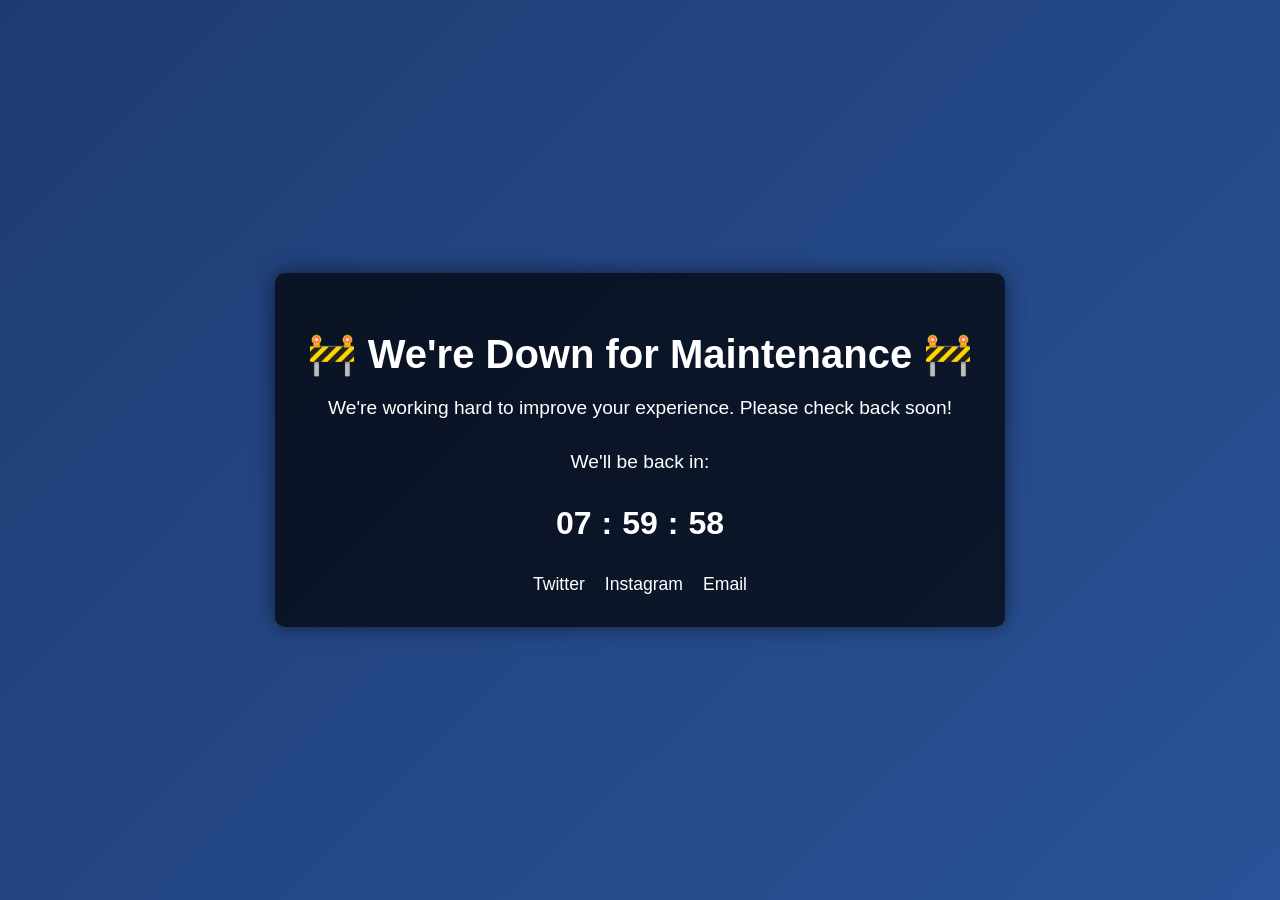
==== maintenance/maintenance.html @ 696cbddd "maintenance message" ====
<!DOCTYPE html>
<html lang="en">
<head>
  <meta charset="UTF-8">
  <meta name="viewport" content="width=device-width, initial-scale=1.0">
  <title>Maintenance Mode</title>
  <link rel="stylesheet" href="styles.css">
</head>
<body>
  <div class="maintenance-container">
    <h1>🚧 We're Down for Maintenance 🚧</h1>
    <p>We're working hard to improve your experience. Please check back soon!</p>
    <div class="countdown">
      <p>We'll be back in:</p>
      <div id="timer">
        <span id="hours">00</span>:
        <span id="minutes">00</span>:
        <span id="seconds">00</span>
      </div>
    </div>
    <div class="social-links">
      <a href="#" target="_blank">Twitter</a>
      <a href="#" target="_blank">Instagram</a>
      <a href="#" target="_blank">Email</a>
    </div>
  </div>
  <script src="script.js"></script>
</body>
</html>
---- maintenance/styles.css ----
/* General Styles */
body {
    margin: 0;
    padding: 0;
    font-family: 'Arial', sans-serif;
    background: linear-gradient(135deg, #1e3c72, #2a5298);
    color: #fff;
    display: flex;
    justify-content: center;
    align-items: center;
    height: 100vh;
    text-align: center;
  }
  
  .maintenance-container {
    background: rgba(0, 0, 0, 0.7);
    padding: 2rem;
    border-radius: 10px;
    box-shadow: 0 0 20px rgba(0, 0, 0, 0.5);
  }
  
  h1 {
    font-size: 2.5rem;
    margin-bottom: 1rem;
  }
  
  p {
    font-size: 1.2rem;
    margin-bottom: 2rem;
  }
  
  .countdown {
    margin-bottom: 2rem;
  }
  
  #timer {
    font-size: 2rem;
    font-weight: bold;
    display: flex;
    justify-content: center;
    gap: 10px;
  }
  
  .social-links {
    display: flex;
    justify-content: center;
    gap: 20px;
  }
  
  .social-links a {
    color: #fff;
    text-decoration: none;
    font-size: 1.1rem;
    transition: color 0.3s ease;
  }
  
  .social-links a:hover {
    color: #00bcd4;
  }
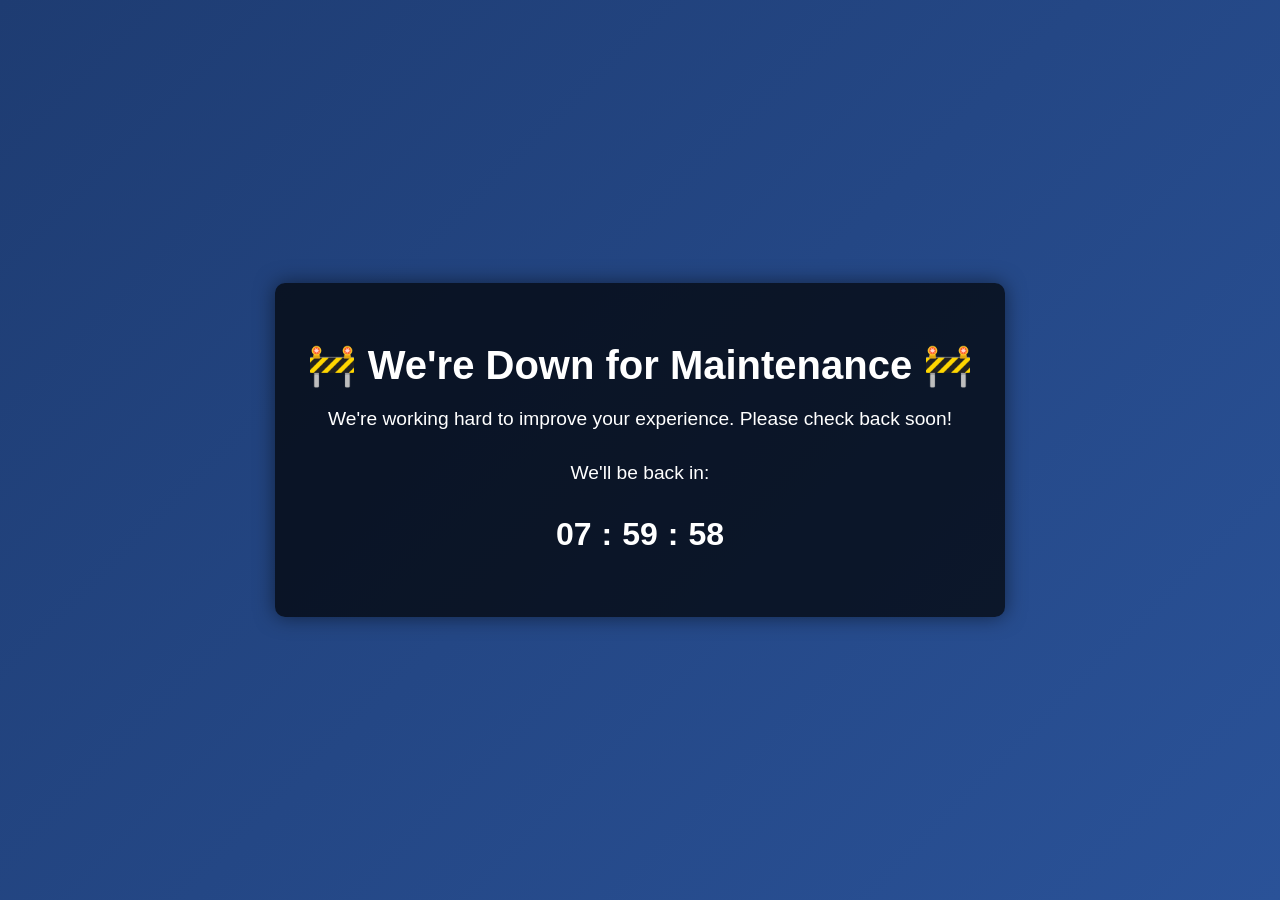
==== commit b284c81c: "maintenance edit" ====
--- a/maintenance/maintenance.html
+++ b/maintenance/maintenance.html
@@ -18,11 +18,11 @@
         <span id="seconds">00</span>
       </div>
     </div>
-    <div class="social-links">
+    <!-- <div class="social-links">
       <a href="#" target="_blank">Twitter</a>
       <a href="#" target="_blank">Instagram</a>
       <a href="#" target="_blank">Email</a>
-    </div>
+    </div> -->
   </div>
   <script src="script.js"></script>
 </body>
